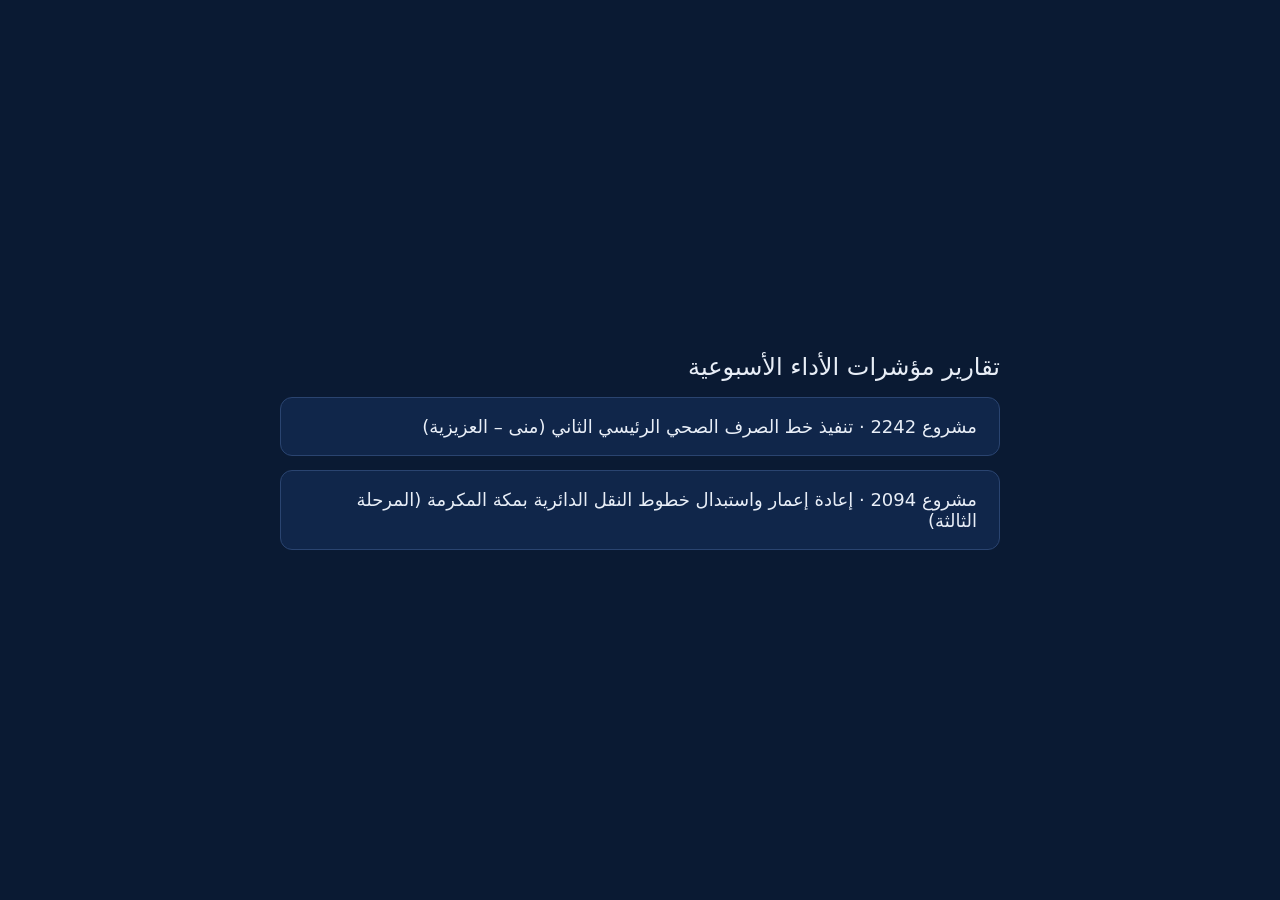
==== index.html @ 0753a6c9 "Publish project dashboards 2242 and 2094 Co-Authored-By: Claude Opus 5.5 <noreply@anthropic.com> Cla" ====
<!DOCTYPE html><html lang="ar" dir="rtl"><head><meta charset="utf-8"><meta name="robots" content="noindex,nofollow"><meta name="viewport" content="width=device-width,initial-scale=1"><title>داشبورد المشاريع</title>
<style>body{margin:0;background:#0a1a33;color:#e8eef7;font-family:system-ui,"Segoe UI",Tahoma,sans-serif;display:flex;min-height:100vh;align-items:center;justify-content:center}main{max-width:720px;padding:24px}a{display:block;margin:14px 0;padding:18px 22px;border:1px solid #2a4470;border-radius:12px;background:#10264a;color:#e8eef7;text-decoration:none;font-size:18px}a:hover{background:#163260}h1{font-weight:500;font-size:24px}</style></head>
<body><main><h1>تقارير مؤشرات الأداء الأسبوعية</h1>
<a href="2242/">مشروع 2242 · تنفيذ خط الصرف الصحي الرئيسي الثاني (منى – العزيزية)</a>
<a href="2094/">مشروع 2094 · إعادة إعمار واستبدال خطوط النقل الدائرية بمكة المكرمة (المرحلة الثالثة)</a>
</main></body></html>
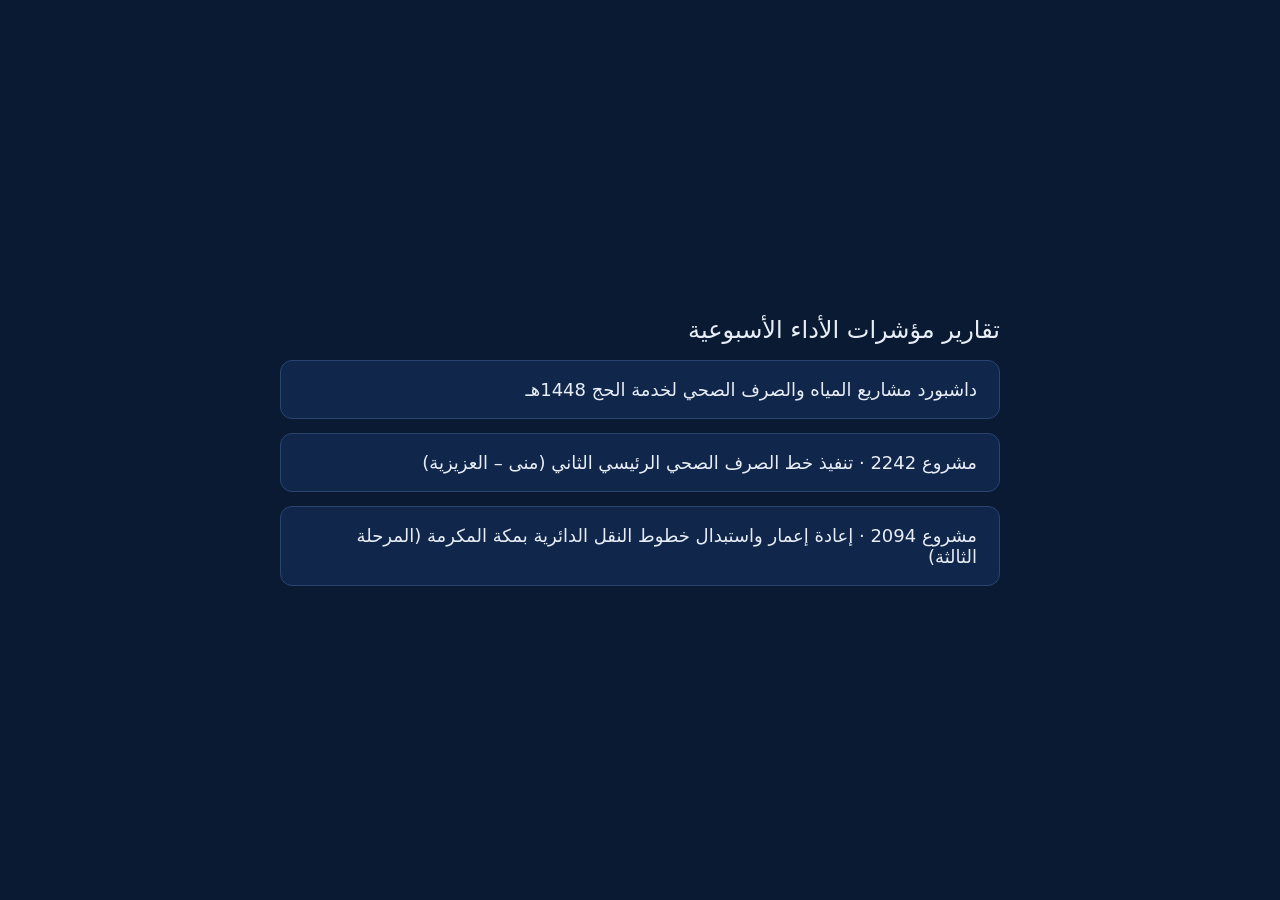
==== commit 92f72134: "Add Hajj 1448 water & sewer projects dashboard (static copy) Co-Authored-By: Claude Opus 5.5 <norepl" ====
--- a/index.html
+++ b/index.html
@@ -1,6 +1,7 @@
 <!DOCTYPE html><html lang="ar" dir="rtl"><head><meta charset="utf-8"><meta name="robots" content="noindex,nofollow"><meta name="viewport" content="width=device-width,initial-scale=1"><title>داشبورد المشاريع</title>
 <style>body{margin:0;background:#0a1a33;color:#e8eef7;font-family:system-ui,"Segoe UI",Tahoma,sans-serif;display:flex;min-height:100vh;align-items:center;justify-content:center}main{max-width:720px;padding:24px}a{display:block;margin:14px 0;padding:18px 22px;border:1px solid #2a4470;border-radius:12px;background:#10264a;color:#e8eef7;text-decoration:none;font-size:18px}a:hover{background:#163260}h1{font-weight:500;font-size:24px}</style></head>
 <body><main><h1>تقارير مؤشرات الأداء الأسبوعية</h1>
+<a href="hajj-1448/">داشبورد مشاريع المياه والصرف الصحي لخدمة الحج 1448هـ</a>
 <a href="2242/">مشروع 2242 · تنفيذ خط الصرف الصحي الرئيسي الثاني (منى – العزيزية)</a>
 <a href="2094/">مشروع 2094 · إعادة إعمار واستبدال خطوط النقل الدائرية بمكة المكرمة (المرحلة الثالثة)</a>
 </main></body></html>
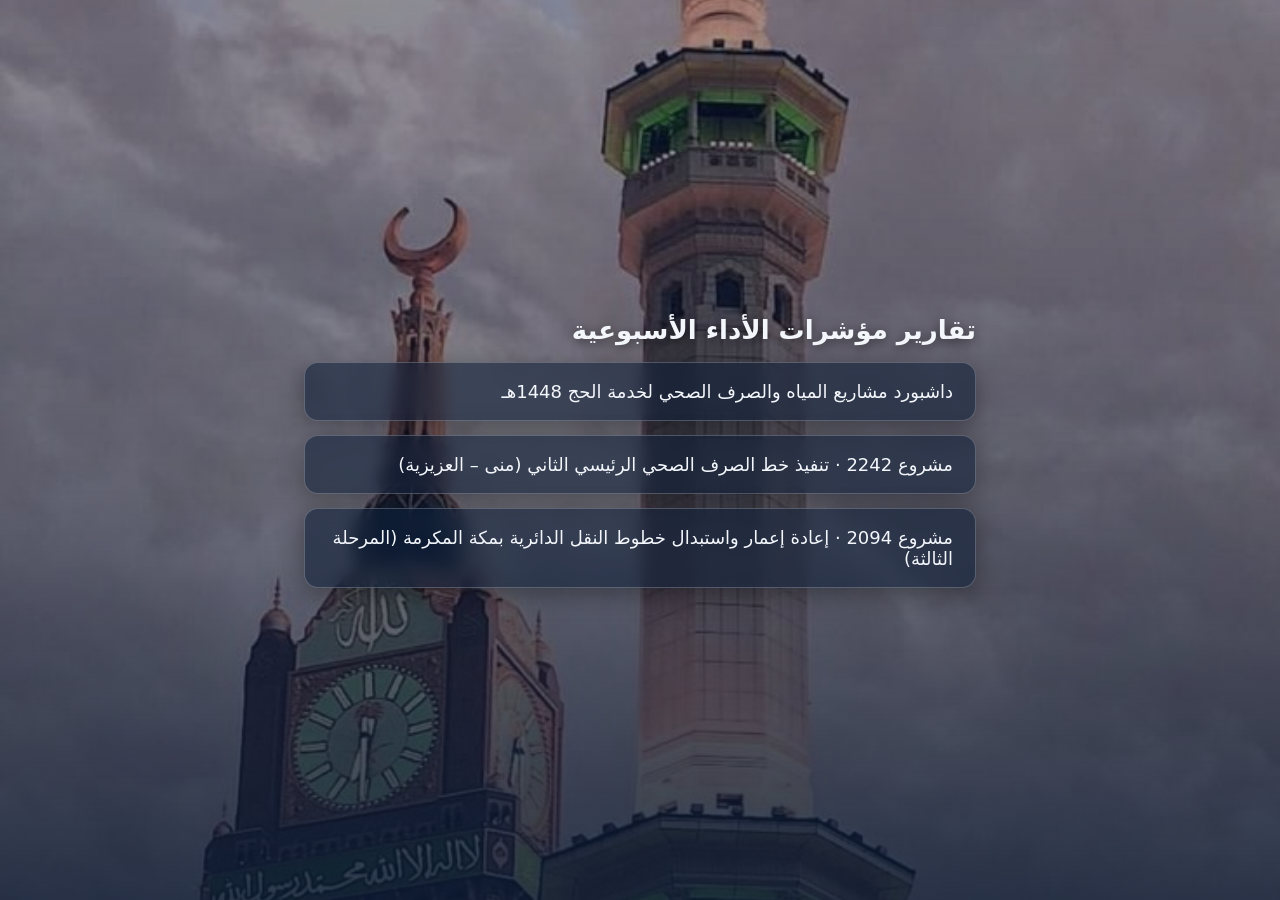
==== commit 6ae81c92: "Landing page: Makkah clock tower background Co-Authored-By: Claude Opus 5.5 <noreply@anthropic.com> " ====
--- a/index.html
+++ b/index.html
@@ -1,5 +1,15 @@
 <!DOCTYPE html><html lang="ar" dir="rtl"><head><meta charset="utf-8"><meta name="robots" content="noindex,nofollow"><meta name="viewport" content="width=device-width,initial-scale=1"><title>داشبورد المشاريع</title>
-<style>body{margin:0;background:#0a1a33;color:#e8eef7;font-family:system-ui,"Segoe UI",Tahoma,sans-serif;display:flex;min-height:100vh;align-items:center;justify-content:center}main{max-width:720px;padding:24px}a{display:block;margin:14px 0;padding:18px 22px;border:1px solid #2a4470;border-radius:12px;background:#10264a;color:#e8eef7;text-decoration:none;font-size:18px}a:hover{background:#163260}h1{font-weight:500;font-size:24px}</style></head>
+<style>
+html,body{margin:0;min-height:100%}
+body{color:#f3f6fb;font-family:system-ui,"Segoe UI",Tahoma,sans-serif;display:flex;min-height:100vh;align-items:center;justify-content:center;
+background:#0a1a33 url("img/bg-clock-tower.jpg") center 30%/cover no-repeat fixed}
+body::before{content:"";position:fixed;inset:0;background:linear-gradient(180deg,rgba(10,26,51,.35) 0%,rgba(10,26,51,.55) 55%,rgba(10,26,51,.85) 100%);z-index:0}
+main{position:relative;z-index:1;max-width:720px;width:100%;padding:24px;box-sizing:border-box}
+h1{font-weight:600;font-size:26px;text-shadow:0 2px 12px rgba(0,0,0,.6)}
+a{display:block;margin:14px 0;padding:18px 22px;border:1px solid rgba(255,255,255,.22);border-radius:14px;background:rgba(10,26,51,.55);
+-webkit-backdrop-filter:blur(8px);backdrop-filter:blur(8px);color:#f3f6fb;text-decoration:none;font-size:18px;box-shadow:0 6px 24px rgba(0,0,0,.35)}
+a:hover{background:rgba(22,50,96,.75);border-color:rgba(120,220,140,.6)}
+</style></head>
 <body><main><h1>تقارير مؤشرات الأداء الأسبوعية</h1>
 <a href="hajj-1448/">داشبورد مشاريع المياه والصرف الصحي لخدمة الحج 1448هـ</a>
 <a href="2242/">مشروع 2242 · تنفيذ خط الصرف الصحي الرئيسي الثاني (منى – العزيزية)</a>
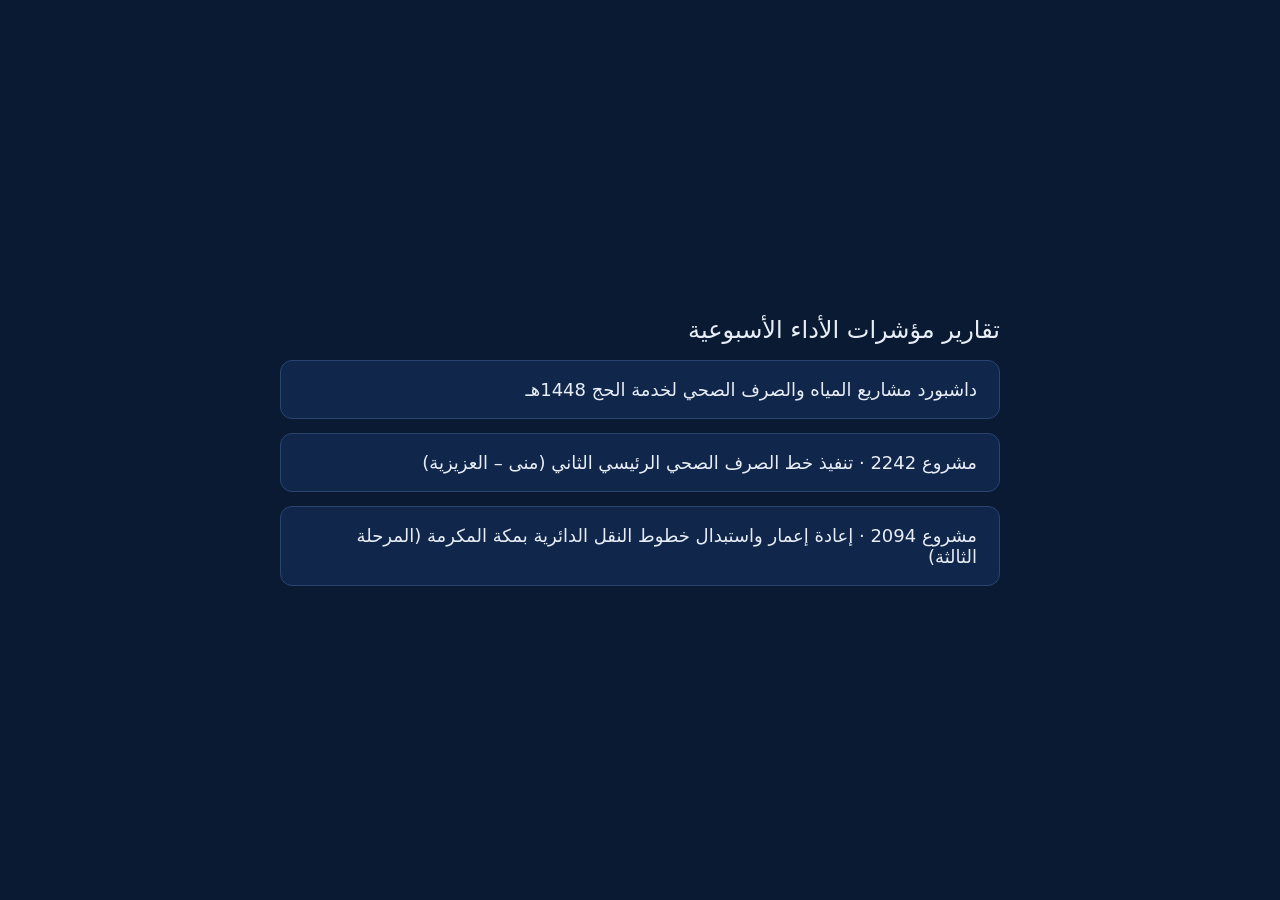
==== commit 47558f5b: "Remove landing page background image Co-Authored-By: Claude Opus 5.5 <noreply@anthropic.com> Claude-" ====
--- a/index.html
+++ b/index.html
@@ -1,15 +1,5 @@
 <!DOCTYPE html><html lang="ar" dir="rtl"><head><meta charset="utf-8"><meta name="robots" content="noindex,nofollow"><meta name="viewport" content="width=device-width,initial-scale=1"><title>داشبورد المشاريع</title>
-<style>
-html,body{margin:0;min-height:100%}
-body{color:#f3f6fb;font-family:system-ui,"Segoe UI",Tahoma,sans-serif;display:flex;min-height:100vh;align-items:center;justify-content:center;
-background:#0a1a33 url("img/bg-clock-tower.jpg") center 30%/cover no-repeat fixed}
-body::before{content:"";position:fixed;inset:0;background:linear-gradient(180deg,rgba(10,26,51,.35) 0%,rgba(10,26,51,.55) 55%,rgba(10,26,51,.85) 100%);z-index:0}
-main{position:relative;z-index:1;max-width:720px;width:100%;padding:24px;box-sizing:border-box}
-h1{font-weight:600;font-size:26px;text-shadow:0 2px 12px rgba(0,0,0,.6)}
-a{display:block;margin:14px 0;padding:18px 22px;border:1px solid rgba(255,255,255,.22);border-radius:14px;background:rgba(10,26,51,.55);
--webkit-backdrop-filter:blur(8px);backdrop-filter:blur(8px);color:#f3f6fb;text-decoration:none;font-size:18px;box-shadow:0 6px 24px rgba(0,0,0,.35)}
-a:hover{background:rgba(22,50,96,.75);border-color:rgba(120,220,140,.6)}
-</style></head>
+<style>body{margin:0;background:#0a1a33;color:#e8eef7;font-family:system-ui,"Segoe UI",Tahoma,sans-serif;display:flex;min-height:100vh;align-items:center;justify-content:center}main{max-width:720px;padding:24px}a{display:block;margin:14px 0;padding:18px 22px;border:1px solid #2a4470;border-radius:12px;background:#10264a;color:#e8eef7;text-decoration:none;font-size:18px}a:hover{background:#163260}h1{font-weight:500;font-size:24px}</style></head>
 <body><main><h1>تقارير مؤشرات الأداء الأسبوعية</h1>
 <a href="hajj-1448/">داشبورد مشاريع المياه والصرف الصحي لخدمة الحج 1448هـ</a>
 <a href="2242/">مشروع 2242 · تنفيذ خط الصرف الصحي الرئيسي الثاني (منى – العزيزية)</a>
